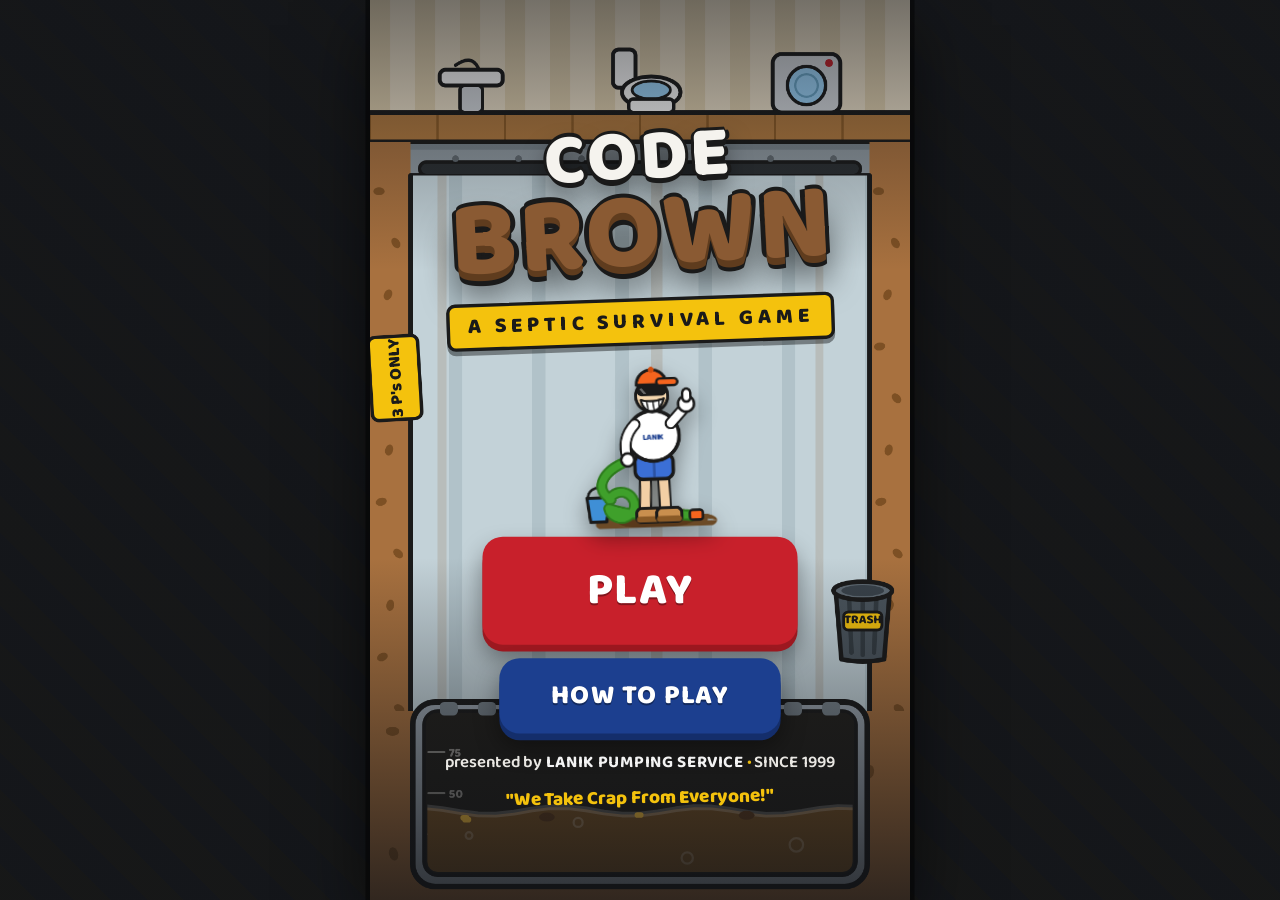
==== game/code-brown/index.html @ 45675d3e "chore: ship Code Brown (septic survival game) + homepage Play button Request: deploy the new Code Br" ====
<!DOCTYPE html>
<html lang="en">
<head>
<meta charset="utf-8">
<title>Code Brown | the septic survival game by Lanik Pumping Service</title>
<meta name="viewport" content="width=device-width, initial-scale=1, maximum-scale=1, user-scalable=no, viewport-fit=cover">
<meta name="description" content="Code Brown: a gross, hilarious septic survival game from Lanik Pumping Service. Tap the junk, spare the 3 P's, and when the tank hits critical... CALL LANIK.">
<meta property="og:title" content="Code Brown: a septic survival game">
<meta property="og:description" content="Defend your septic tank from 'flushable' lies. By Lanik Pumping Service. We Take Crap From Everyone!">
<link rel="icon" href="data:image/svg+xml,%3Csvg%20xmlns='http://www.w3.org/2000/svg'%20viewBox='0%200%20100%20100'%3E%3Ctext%20y='.9em'%20font-size='90'%3E%F0%9F%92%A9%3C/text%3E%3C/svg%3E">
<link rel="preconnect" href="https://fonts.googleapis.com">
<link rel="preconnect" href="https://fonts.gstatic.com" crossorigin>
<link href="https://fonts.googleapis.com/css2?family=Baloo+2:wght@600;800&display=swap" rel="stylesheet">
<link rel="stylesheet" href="style.css">
</head>
<body>
<div id="viewport">
  <div id="stage">
    <canvas id="game" width="480" height="800"></canvas>
    <div id="flash"></div>

    <div id="hud" class="hide">
      <div id="hud-left">
        <div id="hud-score">0</div>
        <div id="hud-combo" class="hide">x2 COMBO!</div>
      </div>
      <div id="hud-wave" class="chip">WAVE 1/6</div>
      <div id="hud-right">
        <button id="btn-mute" class="hud-btn" aria-label="toggle sound" type="button">♪</button>
        <button id="btn-pause" class="hud-btn" aria-label="pause" type="button">❚❚</button>
      </div>
    </div>

    <div id="wave-banner" class="hide">
      <div id="wb-name"></div>
      <div id="wb-sub"></div>
    </div>

    <div id="screens">
      <section id="scr-title" class="screen">
        <div class="title-top">
          <div class="logo-wrap">
            <h1 class="logo"><span class="logo-code">CODE</span><span class="logo-brown">BROWN</span></h1>
            <div class="logo-sub">A SEPTIC SURVIVAL GAME</div>
          </div>
        </div>
        <div class="title-mid">
          <img id="title-mascot" alt="the Lanik mascot, thumbs up, standing in you know what">
          <button id="btn-play" class="btn btn-red btn-huge" type="button">PLAY</button>
          <button id="btn-how" class="btn btn-blue" type="button">HOW TO PLAY</button>
          <div id="title-best" class="chip chip-gold hide">BEST: 0</div>
        </div>
        <div class="title-bottom">
          <div class="brandline">presented by <b>LANIK PUMPING SERVICE</b> <span class="dot">•</span> SINCE 1999</div>
          <div class="slogan">"We Take Crap From Everyone!"</div>
        </div>
      </section>

      <section id="scr-howto" class="screen">
        <h2 class="scr-h">HOW TO PLAY</h2>
        <div class="how-card">
          <img id="how-i1" alt="a flushable wipe">
          <p><b>TAP THE JUNK!</b> Fling wipes, grease and garbage into the trash before they clog your tank.</p>
        </div>
        <div class="how-card">
          <img id="how-i2" alt="a happy poo">
          <p><b>DON'T TAP THE 3 P's.</b> Pee, Poo and (toilet) Paper BELONG in the tank. Let them ride.</p>
        </div>
        <div class="how-card">
          <img id="how-i3" alt="the Lanik truck">
          <p><b>THE TANK ALWAYS FILLS.</b> That's plumbing, baby. When it hits critical: <b>CALL LANIK!</b></p>
        </div>
        <button id="btn-start" class="btn btn-red" type="button">LET'S FLUSH</button>
      </section>

      <section id="scr-fact" class="screen">
        <img id="sarge-img" alt="Sarge, the drill sergeant poo">
        <div class="fact-box">
          <div id="fact-title">SARGE SAYS</div>
          <p id="fact-text"></p>
        </div>
        <div class="tapline">TAP ANYWHERE TO CONTINUE</div>
      </section>

      <section id="scr-critical" class="screen">
        <div id="crit-title">TANK AT 99%</div>
        <div id="crit-sub">This is NOT a drill, soldier.</div>
        <button id="btn-call" class="btn btn-red btn-call" type="button">CALL LANIK</button>
      </section>

      <section id="scr-calling" class="screen">
        <div class="phone-card">
          <div class="phone-head">LANIK PUMPING SERVICE</div>
          <div class="phone-num">1-877-LANIK-56</div>
          <div id="call-line" class="phone-line">RING... RING...</div>
        </div>
      </section>

      <section id="scr-results" class="screen">
        <div id="res-title">CRISIS AVERTED!</div>
        <div id="res-gradewrap">
          <div id="res-grade">A</div>
          <div id="res-grade-col">
            <div id="res-grade-title">FLUSH GORDON</div>
            <div class="res-chips">
              <span id="res-score" class="chip">SCORE 0</span>
              <span id="res-best" class="chip chip-gold">BEST 0</span>
              <span id="res-stars" class="chip">★ 0/18</span>
            </div>
          </div>
        </div>
        <ul id="res-stats"></ul>
        <div class="res-cta">
          <div class="res-cta-headrow">
            <img id="res-mascot" alt="the Lanik mascot">
            <div class="res-cta-head">Real tank feeling full?</div>
          </div>
          <a id="res-call" class="btn btn-red" href="tel:19517635650">CALL LANIK: 951-763-5650</a>
          <div class="res-brandline">1-877-LANIK-56 <span class="dot">•</span> Riverside County &amp; the Inland Empire <span class="dot">•</span> Since 1999</div>
          <div class="res-potty">P.S. We also rent port-a-potties for parties, events and job sites. Nature never takes a day off.</div>
        </div>
        <div class="res-btns">
          <button id="btn-again" class="btn btn-yellow" type="button">PLAY AGAIN</button>
          <a id="res-site" class="btn btn-blue" href="https://lanikpumping.com" target="_blank" rel="noopener">lanikpumping.com</a>
        </div>
      </section>

      <section id="scr-pause" class="screen">
        <h2 class="scr-h">PAUSED</h2>
        <div class="pause-tank-note">(your tank is still full, by the way)</div>
        <button id="btn-resume" class="btn btn-red" type="button">RESUME</button>
        <button id="btn-restart" class="btn btn-yellow" type="button">RESTART</button>
        <button id="btn-quit" class="btn btn-blue" type="button">MAIN MENU</button>
        <button id="btn-mute2" class="btn btn-ghost" type="button">SOUND: ON</button>
      </section>

      <div id="scr-skip" class="hide">TAP TO SKIP ▸</div>
      <div id="rotate-hint" class="hide">rotate your phone for the full mess</div>
    </div>

    <div id="fps-badge" class="hide"></div>
  </div>
</div>
<noscript>
  <div class="noscript-box">
    CODE BROWN needs JavaScript to run. Your septic tank, however, is filling up right now, JavaScript or not.<br>
    <b>Lanik Pumping Service</b>: 951-763-5650 or 1-877-LANIK-56. We Take Crap From Everyone!
  </div>
</noscript>

<script>
window.CB = {
  W: 480, H: 800, state: 'BOOT', reduceMotion: false,
  COLORS: {
    red:'#c8202b', redDark:'#9c1820', blue:'#1c3f8f', blueDark:'#142e6b', ink:'#1a1a1a',
    cream:'#f5f3ee', hazard:'#f4c20d', hazardDark:'#c79a05', charcoal:'#14161a',
    sky:'#8fd9ff', skyHi:'#d8f4ff', sun:'#ffd23f',
    grass:'#7ecb3f', grassDark:'#57a82b', dirt:'#a8713f', dirtDark:'#7d5024', dirtDeep:'#5f3c1a',
    poo:'#8a5a33', pooDark:'#5f3c1e', pooHi:'#b07c4a',
    sludge:'#7a5426', sludgeDark:'#59391a', water:'#6cc8f2',
    steel:'#cfd6dd', steelHi:'#f2f6f9', steelDark:'#98a3ad',
    hose:'#3fa02b', hoseDark:'#2c7a1c', nozzle:'#f5641e',
    white:'#ffffff', gold:'#ffc53d'
  },
  util: {}, save: null
};
(function () {
  var U = CB.util;
  U.TAU = Math.PI * 2;
  U.clamp = function (v, a, b) { return v < a ? a : (v > b ? b : v); };
  U.lerp = function (a, b, t) { return a + (b - a) * t; };
  U.rand = function (a, b) { return a + Math.random() * (b - a); };
  U.randInt = function (a, b) { return Math.floor(U.rand(a, b + 1)); };
  U.pick = function (arr) { return arr[(Math.random() * arr.length) | 0]; };
  U.easeOutCubic = function (t) { return 1 - Math.pow(1 - t, 3); };
  U.easeInCubic = function (t) { return t * t * t; };
  U.easeInOut = function (t) { return t < 0.5 ? 2 * t * t : 1 - Math.pow(-2 * t + 2, 2) / 2; };
  U.easeOutBack = function (t) {
    var c = 1.70158;
    return 1 + (c + 1) * Math.pow(t - 1, 3) + c * Math.pow(t - 1, 2);
  };
})();
(function () {
  var mem = { best: 0, muted: false, seenHow: false };
  try {
    var raw = localStorage.getItem('cb1');
    if (raw) {
      var d = JSON.parse(raw);
      for (var k in mem) { if (Object.prototype.hasOwnProperty.call(d, k)) mem[k] = d[k]; }
    }
  } catch (e) { /* private mode: memory-only saves */ }
  CB.save = {
    get: function (k) { return mem[k]; },
    set: function (k, v) {
      mem[k] = v;
      try { localStorage.setItem('cb1', JSON.stringify(mem)); } catch (e) { /* keep playing */ }
    }
  };
})();
</script>
<script src="js/audio.js"></script>
<script src="js/art.js"></script>
<script src="js/game.js"></script>
<script src="js/cinematics.js"></script>
<script src="js/main.js"></script>
</body>
</html>
---- game/code-brown/style.css ----
/* CODE BROWN: a septic survival game. Lanik Pumping Service. */

:root {
  --red: #c8202b;
  --red-dark: #9c1820;
  --blue: #1c3f8f;
  --blue-dark: #142e6b;
  --ink: #1a1a1a;
  --cream: #f5f3ee;
  --hazard: #f4c20d;
  --hazard-dark: #c79a05;
  --charcoal: #14161a;
  --poo: #8a5a33;
  --poo-dark: #5f3c1e;
  --gold: #ffc53d;
  --font: "Baloo 2", "Arial Rounded MT Bold", "Segoe UI", Arial, sans-serif;
}

* { margin: 0; padding: 0; box-sizing: border-box; }

html, body { height: 100%; overflow: hidden; }

body {
  position: fixed;
  inset: 0;
  font-family: var(--font);
  background: var(--charcoal);
  color: var(--cream);
  touch-action: none;
  user-select: none;
  -webkit-user-select: none;
  -webkit-touch-callout: none;
  -webkit-tap-highlight-color: transparent;
  overscroll-behavior: none;
}

.hide { display: none !important; }

/* ---------- letterbox frame ---------- */

#viewport {
  position: absolute;
  inset: 0;
  overflow: hidden;
  background:
    linear-gradient(rgba(20, 22, 26, 0.92), rgba(20, 22, 26, 0.86)),
    repeating-linear-gradient(45deg, #262009 0 26px, #16181c 26px 52px);
}

#stage {
  position: absolute;
  left: 0;
  top: 0;
  width: 480px;
  height: 800px;
  transform-origin: 0 0;
  overflow: hidden;
  background: var(--charcoal);
  box-shadow: 0 0 0 4px rgba(0, 0, 0, 0.45), 0 22px 60px rgba(0, 0, 0, 0.6);
}

#game { position: absolute; left: 0; top: 0; width: 480px; height: 800px; }

#flash {
  position: absolute;
  inset: 0;
  pointer-events: none;
  opacity: 0;
  transition: opacity 0.25s ease-out;
  z-index: 5;
}
#flash.red { background: rgba(200, 32, 43, 0.30); opacity: 1; transition: none; }
#flash.white { background: rgba(255, 255, 255, 0.5); opacity: 1; transition: none; }

/* ---------- HUD ---------- */

#hud {
  position: absolute;
  left: 0; right: 0; top: 0;
  display: flex;
  align-items: flex-start;
  justify-content: space-between;
  padding: 10px 12px 0;
  pointer-events: none;
  z-index: 10;
}

#hud-left { display: flex; flex-direction: column; gap: 4px; min-width: 130px; }

#hud-score {
  font-weight: 800;
  font-size: 34px;
  line-height: 1;
  color: #fff;
  text-shadow: 0 3px 0 var(--ink), 2px 0 0 var(--ink), -2px 0 0 var(--ink), 0 -2px 0 var(--ink);
}

#hud-combo {
  align-self: flex-start;
  font-weight: 800;
  font-size: 17px;
  color: var(--ink);
  background: var(--gold);
  border: 3px solid var(--ink);
  border-radius: 999px;
  padding: 1px 12px;
  transform: rotate(-3deg);
}
#hud-combo.pop { animation: comboPop 0.3s ease-out; }
@keyframes comboPop {
  0% { transform: rotate(-3deg) scale(1.6); }
  100% { transform: rotate(-3deg) scale(1); }
}

.chip {
  font-weight: 800;
  font-size: 15px;
  color: var(--cream);
  background: rgba(20, 22, 26, 0.75);
  border: 3px solid var(--ink);
  border-radius: 999px;
  padding: 3px 14px;
  letter-spacing: 0.5px;
}
.chip-gold { color: var(--ink); background: var(--gold); }

#hud-wave { margin-top: 4px; }

#hud-right { display: flex; gap: 8px; pointer-events: auto; }

.hud-btn {
  width: 46px;
  height: 46px;
  border: 3px solid var(--ink);
  border-radius: 14px;
  background: var(--cream);
  color: var(--ink);
  font-family: var(--font);
  font-weight: 800;
  font-size: 20px;
  box-shadow: 0 4px 0 rgba(0, 0, 0, 0.5);
  cursor: pointer;
}
.hud-btn:active { transform: translateY(3px); box-shadow: 0 1px 0 rgba(0, 0, 0, 0.5); }
.hud-btn.off { background: #8b8b83; color: #3a3a35; }

/* ---------- buttons ---------- */

.btn {
  display: block;
  font-family: var(--font);
  font-weight: 800;
  font-size: 24px;
  letter-spacing: 1px;
  color: #fff;
  text-align: center;
  text-decoration: none;
  background: var(--c, var(--red));
  border: none;
  border-radius: 18px;
  padding: 14px 30px;
  min-width: 250px;
  cursor: pointer;
  text-shadow: 0 2px 0 rgba(0, 0, 0, 0.35);
  box-shadow: 0 6px 0 var(--cd, var(--red-dark)), 0 12px 22px rgba(0, 0, 0, 0.4);
  transition: transform 0.05s;
}
.btn:active { transform: translateY(5px); box-shadow: 0 1px 0 var(--cd, var(--red-dark)), 0 4px 10px rgba(0, 0, 0, 0.4); }

.btn-red { --c: var(--red); --cd: var(--red-dark); }
.btn-blue { --c: var(--blue); --cd: var(--blue-dark); }
.btn-yellow { --c: var(--hazard); --cd: var(--hazard-dark); color: var(--ink); text-shadow: none; }
.btn-ghost { --c: #33363d; --cd: #202329; font-size: 18px; }

.btn-huge { font-size: 40px; padding: 16px 30px; min-width: 280px; }

.btn-call {
  font-size: 36px;
  min-width: 320px;
  padding: 22px 30px;
  transform: scale(0);
}
.btn-call.show { animation: callIn 0.45s cubic-bezier(0.2, 1.6, 0.4, 1) forwards, callPulse 1s 0.5s ease-in-out infinite alternate; }
@keyframes callIn { to { transform: scale(1); } }
@keyframes callPulse { from { transform: scale(1); } to { transform: scale(1.07); } }

/* ---------- screens ---------- */

#screens .screen {
  position: absolute;
  inset: 0;
  display: none;
  flex-direction: column;
  align-items: center;
  justify-content: center;
  gap: 14px;
  padding: 26px;
  text-align: center;
  z-index: 20;
}
#screens .screen.on { display: flex; }

.scr-h {
  font-size: 40px;
  font-weight: 800;
  color: #fff;
  text-shadow: 0 4px 0 var(--ink), 3px 0 0 var(--ink), -3px 0 0 var(--ink), 0 -3px 0 var(--ink);
  transform: rotate(-2deg);
}

#scr-howto, #scr-results, #scr-pause, #scr-calling {
  background: rgba(16, 18, 22, 0.93);
}

/* title */

#scr-title {
  justify-content: space-between;
  background: linear-gradient(rgba(16, 18, 22, 0.55), rgba(16, 18, 22, 0) 30%, rgba(16, 18, 22, 0) 62%, rgba(16, 18, 22, 0.78));
}

.title-top { margin-top: 44px; }

.logo { line-height: 0.86; transform: rotate(-3deg); animation: logoBob 2.6s ease-in-out infinite alternate; }
@keyframes logoBob { from { transform: rotate(-3deg) translateY(0); } to { transform: rotate(-3deg) translateY(-8px); } }

.logo-code, .logo-brown { display: block; font-weight: 800; letter-spacing: 2px; }

.logo-code {
  font-size: 64px;
  color: var(--cream);
  text-shadow: 0 5px 0 var(--ink), 3px 0 0 var(--ink), -3px 0 0 var(--ink), 0 -3px 0 var(--ink), 0 12px 22px rgba(0, 0, 0, 0.6);
}

.logo-brown {
  font-size: 96px;
  color: var(--poo);
  text-shadow: 0 6px 0 var(--poo-dark), 4px 0 0 var(--ink), -4px 0 0 var(--ink), 0 -4px 0 var(--ink), 0 10px 0 var(--ink), 0 20px 30px rgba(0, 0, 0, 0.65);
}

.logo-sub {
  margin-top: 14px;
  font-weight: 800;
  font-size: 19px;
  letter-spacing: 4px;
  color: var(--ink);
  background: var(--hazard);
  border: 3px solid var(--ink);
  border-radius: 8px;
  display: inline-block;
  padding: 3px 16px;
  transform: rotate(-2deg);
  box-shadow: 0 4px 0 rgba(0, 0, 0, 0.4);
}

.title-mid { display: flex; flex-direction: column; align-items: center; gap: 12px; }

#title-mascot {
  width: 148px;
  height: 148px;
  margin-bottom: -4px;
  transform: rotate(-2deg);
  filter: drop-shadow(0 8px 10px rgba(0, 0, 0, 0.4));
  animation: mascotBob 2.2s ease-in-out infinite alternate;
}
@keyframes mascotBob { from { transform: rotate(-2deg) translateY(0); } to { transform: rotate(-2deg) translateY(-6px); } }

.title-bottom { display: flex; flex-direction: column; gap: 6px; margin-bottom: 8px; }

.brandline { font-size: 15px; font-weight: 600; color: var(--cream); opacity: 0.95; }
.brandline b { color: #fff; letter-spacing: 0.5px; }
.dot { color: var(--hazard); }

.slogan { font-size: 17px; font-weight: 800; color: var(--hazard); transform: rotate(-1deg); }

/* how to */

.how-card {
  display: flex;
  align-items: center;
  gap: 14px;
  width: 100%;
  max-width: 420px;
  background: var(--cream);
  color: var(--ink);
  border: 4px solid var(--ink);
  border-radius: 18px;
  padding: 12px 16px;
  text-align: left;
  box-shadow: 0 6px 0 rgba(0, 0, 0, 0.45);
}
.how-card img { width: 64px; height: 64px; flex: 0 0 64px; }
.how-card p { font-size: 17px; font-weight: 600; line-height: 1.25; }
.how-card b { color: var(--red); }

/* fact (Sarge) */

#scr-fact {
  justify-content: flex-end;
  gap: 8px;
  padding-bottom: 46px;
  background: linear-gradient(rgba(16, 18, 22, 0) 30%, rgba(16, 18, 22, 0.88) 62%);
}

#sarge-img { width: 150px; height: 150px; animation: sargeIn 0.4s cubic-bezier(0.2, 1.5, 0.4, 1); }
@keyframes sargeIn { from { transform: translateY(80px) scale(0.4); } }

.fact-box {
  width: 100%;
  max-width: 420px;
  background: var(--cream);
  color: var(--ink);
  border: 4px solid var(--ink);
  border-radius: 18px;
  padding: 14px 18px;
  box-shadow: 0 6px 0 rgba(0, 0, 0, 0.45);
}

#fact-title { font-weight: 800; font-size: 16px; letter-spacing: 2px; color: var(--red); margin-bottom: 4px; }
#fact-text { font-weight: 600; font-size: 19px; line-height: 1.3; }

.tapline { font-size: 14px; font-weight: 600; opacity: 0.8; letter-spacing: 1px; animation: tapBlink 1.1s ease-in-out infinite alternate; }
@keyframes tapBlink { from { opacity: 0.85; } to { opacity: 0.35; } }

/* critical */

#scr-critical { gap: 20px; background: none; }

#crit-title {
  font-size: 52px;
  font-weight: 800;
  color: #fff;
  text-shadow: 0 5px 0 var(--red-dark), 3px 0 0 var(--ink), -3px 0 0 var(--ink), 0 -3px 0 var(--ink);
  background: var(--red);
  border: 4px solid var(--ink);
  border-radius: 16px;
  padding: 6px 24px;
  transform: rotate(-2deg);
  animation: critShake 0.5s ease-in-out infinite;
}
@keyframes critShake {
  0%, 100% { transform: rotate(-2deg); }
  25% { transform: rotate(-1deg) translateX(-3px); }
  75% { transform: rotate(-3deg) translateX(3px); }
}

#crit-sub {
  font-size: 21px;
  font-weight: 800;
  color: var(--cream);
  text-shadow: 0 2px 0 var(--ink);
  background: rgba(16, 18, 22, 0.72);
  border-radius: 12px;
  padding: 6px 14px;
}

/* calling */

.phone-card {
  width: 100%;
  max-width: 380px;
  background: var(--cream);
  color: var(--ink);
  border: 4px solid var(--ink);
  border-radius: 24px;
  padding: 30px 22px;
  box-shadow: 0 10px 0 rgba(0, 0, 0, 0.5);
  animation: phoneRing 0.6s ease-in-out 2;
}
@keyframes phoneRing {
  0%, 100% { transform: rotate(0); }
  20% { transform: rotate(-2deg); }
  60% { transform: rotate(2deg); }
}

.phone-head { font-weight: 800; font-size: 22px; letter-spacing: 1px; }
.phone-num { font-weight: 800; font-size: 27px; color: var(--red); margin: 4px 0 16px; }
.phone-line { font-weight: 600; font-size: 19px; min-height: 52px; line-height: 1.3; }

/* results */

#scr-results { gap: 10px; padding-top: 34px; }

#res-title {
  font-size: 37px;
  font-weight: 800;
  color: #fff;
  text-shadow: 0 4px 0 var(--ink), 3px 0 0 var(--ink), -3px 0 0 var(--ink), 0 -3px 0 var(--ink);
  transform: rotate(-2deg);
}
#res-title.rescued { color: var(--hazard); }

#res-gradewrap { display: flex; align-items: center; gap: 16px; }

#res-grade {
  width: 92px;
  height: 92px;
  border-radius: 50%;
  border: 5px solid var(--ink);
  display: flex;
  align-items: center;
  justify-content: center;
  font-size: 56px;
  font-weight: 800;
  color: #fff;
  text-shadow: 0 3px 0 rgba(0, 0, 0, 0.4);
  background: var(--blue);
  box-shadow: 0 6px 0 rgba(0, 0, 0, 0.45);
}
#res-grade.g-s { background: var(--gold); color: var(--ink); text-shadow: none; }
#res-grade.g-a { background: #3fa02b; }
#res-grade.g-b { background: var(--blue); }
#res-grade.g-c { background: #8a6d3b; }
#res-grade.g-d { background: #6b4a26; }
#res-grade.g-f { background: var(--red); }

#res-grade-col { display: flex; flex-direction: column; align-items: flex-start; gap: 8px; }
#res-grade-title { font-size: 24px; font-weight: 800; color: var(--hazard); text-shadow: 0 2px 0 var(--ink); transform: rotate(-1deg); }
.res-chips { display: flex; flex-wrap: wrap; gap: 6px; }

#res-stats {
  list-style: none;
  width: 100%;
  max-width: 400px;
  font-size: 16px;
  font-weight: 600;
  color: var(--cream);
}
#res-stats li { display: flex; justify-content: space-between; gap: 12px; padding: 2px 6px; }
#res-stats li b { color: var(--gold); }

.res-cta {
  width: 100%;
  max-width: 420px;
  background: var(--cream);
  color: var(--ink);
  border: 4px solid var(--ink);
  border-radius: 18px;
  padding: 14px 16px 12px;
  display: flex;
  flex-direction: column;
  align-items: center;
  gap: 8px;
  box-shadow: 0 6px 0 rgba(0, 0, 0, 0.45);
}
.res-cta-headrow { display: flex; align-items: center; gap: 10px; }
#res-mascot { width: 62px; height: 62px; }
.res-cta-head { font-weight: 800; font-size: 19px; }
.res-cta .btn { font-size: 21px; min-width: 0; width: 100%; }
.res-brandline { font-size: 13px; font-weight: 600; }
.res-potty { font-size: 13px; font-weight: 600; opacity: 0.75; line-height: 1.25; }

.res-btns { display: flex; gap: 10px; }
.res-btns .btn { font-size: 19px; min-width: 0; padding: 12px 20px; }

#scr-results .slogan { font-size: 15px; }

/* pause */

.pause-tank-note { font-size: 15px; font-weight: 600; opacity: 0.7; margin-top: -8px; }

/* wave banner */

#wave-banner {
  position: absolute;
  left: 0; right: 0; top: 34%;
  display: flex;
  flex-direction: column;
  align-items: center;
  gap: 6px;
  pointer-events: none;
  z-index: 15;
  opacity: 0;
}
#wave-banner.show { animation: bannerIn 1.9s ease-out forwards; }
@keyframes bannerIn {
  0% { opacity: 0; transform: scale(0.6); }
  12% { opacity: 1; transform: scale(1.05); }
  18% { transform: scale(1); }
  82% { opacity: 1; transform: scale(1); }
  100% { opacity: 0; transform: scale(1.04); }
}

#wb-name {
  font-size: 42px;
  font-weight: 800;
  color: #fff;
  text-shadow: 0 4px 0 var(--ink), 3px 0 0 var(--ink), -3px 0 0 var(--ink), 0 -3px 0 var(--ink);
  background: var(--red);
  border: 4px solid var(--ink);
  border-radius: 14px;
  padding: 2px 22px;
  transform: rotate(-2deg);
}

#wb-sub {
  font-size: 18px;
  font-weight: 800;
  color: var(--ink);
  background: var(--hazard);
  border: 3px solid var(--ink);
  border-radius: 999px;
  padding: 2px 16px;
  transform: rotate(-1deg);
}

/* skip + rotate + fps */

#scr-skip {
  position: absolute;
  bottom: 18px;
  left: 50%;
  transform: translateX(-50%);
  font-weight: 800;
  font-size: 16px;
  letter-spacing: 1px;
  color: var(--cream);
  background: rgba(16, 18, 22, 0.7);
  border: 3px solid var(--ink);
  border-radius: 999px;
  padding: 5px 18px;
  pointer-events: none;
  z-index: 30;
  animation: tapBlink 1s ease-in-out infinite alternate;
}

#rotate-hint {
  position: absolute;
  top: 12px;
  left: 50%;
  transform: translateX(-50%);
  font-weight: 600;
  font-size: 15px;
  color: var(--ink);
  background: var(--hazard);
  border: 3px solid var(--ink);
  border-radius: 999px;
  padding: 4px 16px;
  pointer-events: none;
  z-index: 40;
}

#fps-badge {
  position: absolute;
  left: 6px;
  bottom: 6px;
  font: 600 12px monospace;
  color: #9f9;
  background: rgba(0, 0, 0, 0.6);
  padding: 2px 6px;
  border-radius: 6px;
  pointer-events: none;
  z-index: 50;
}

/* noscript */

.noscript-box {
  position: fixed;
  left: 50%;
  top: 50%;
  transform: translate(-50%, -50%);
  max-width: 420px;
  background: var(--cream);
  color: var(--ink);
  font-family: var(--font);
  font-weight: 600;
  font-size: 17px;
  line-height: 1.4;
  border: 4px solid var(--ink);
  border-radius: 18px;
  padding: 22px;
  text-align: center;
  z-index: 999;
}

/* reduced motion */

@media (prefers-reduced-motion: reduce) {
  .logo, #crit-title, .btn-call.show, .phone-card, .tapline, #scr-skip, #sarge-img, #title-mascot { animation: none !important; }
  .btn-call { transform: scale(1); }
}
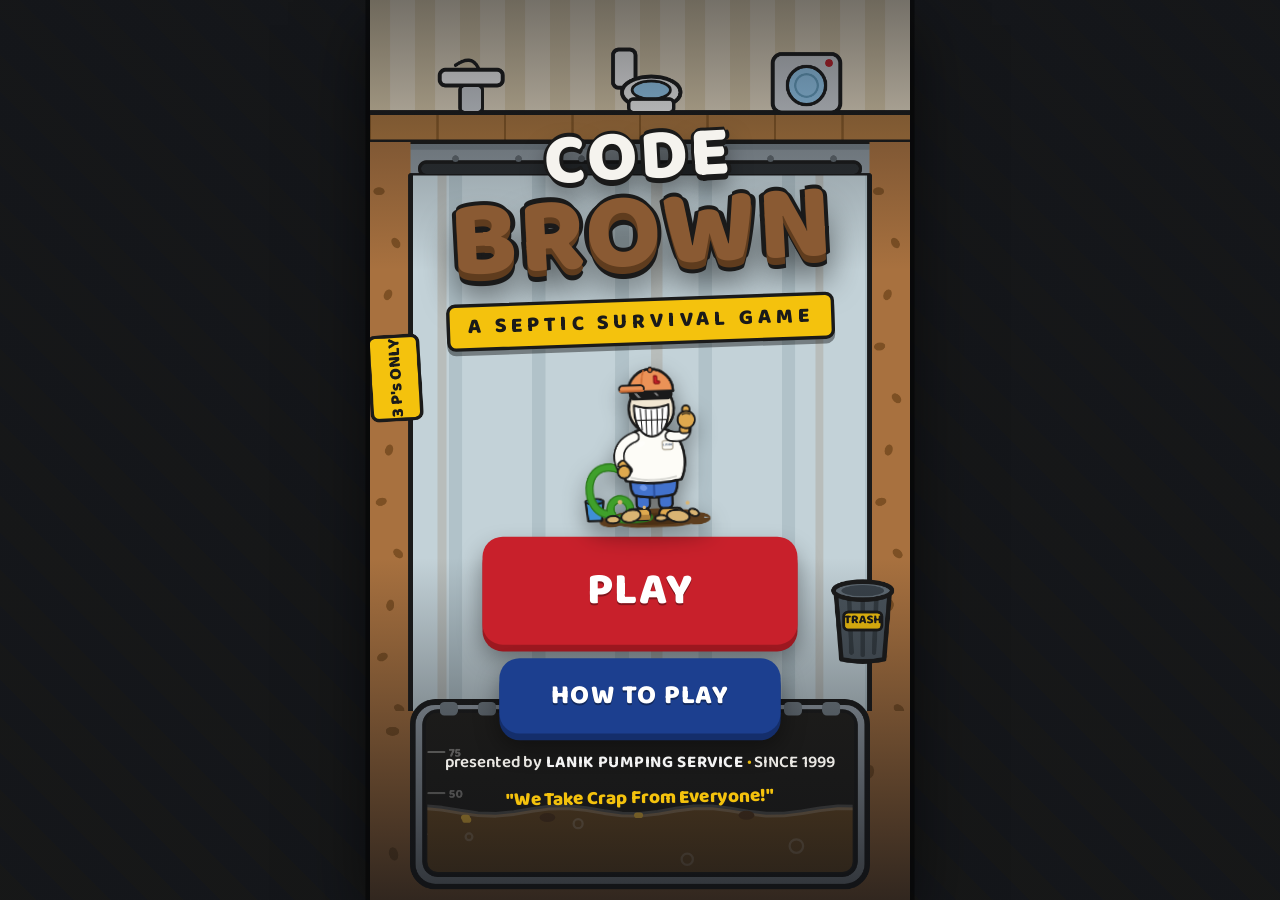
==== commit 1ad90243: "chore: ship mascot v3 (decal-true), mascot tips, clearer falling junk Request: bring the real truck-" ====
--- a/game/code-brown/index.html
+++ b/game/code-brown/index.html
@@ -74,9 +74,9 @@
       </section>
 
       <section id="scr-fact" class="screen">
-        <img id="sarge-img" alt="Sarge, the drill sergeant poo">
+        <img id="tip-mascot" alt="the Lanik mascot, grinning, thumbs up">
         <div class="fact-box">
-          <div id="fact-title">SARGE SAYS</div>
+          <div id="fact-title">LANIK GUY SAYS</div>
           <p id="fact-text"></p>
         </div>
         <div class="tapline">TAP ANYWHERE TO CONTINUE</div>
--- a/game/code-brown/style.css
+++ b/game/code-brown/style.css
@@ -293,7 +293,7 @@
 .how-card p { font-size: 17px; font-weight: 600; line-height: 1.25; }
 .how-card b { color: var(--red); }
 
-/* fact (Sarge) */
+/* fact (Lanik Guy tip card) */
 
 #scr-fact {
   justify-content: flex-end;
@@ -302,8 +302,8 @@
   background: linear-gradient(rgba(16, 18, 22, 0) 30%, rgba(16, 18, 22, 0.88) 62%);
 }
 
-#sarge-img { width: 150px; height: 150px; animation: sargeIn 0.4s cubic-bezier(0.2, 1.5, 0.4, 1); }
-@keyframes sargeIn { from { transform: translateY(80px) scale(0.4); } }
+#tip-mascot { width: 150px; height: 150px; animation: tipIn 0.4s cubic-bezier(0.2, 1.5, 0.4, 1); }
+@keyframes tipIn { from { transform: translateY(80px) scale(0.4); } }
 
 .fact-box {
   width: 100%;
@@ -577,6 +577,6 @@
 /* reduced motion */
 
 @media (prefers-reduced-motion: reduce) {
-  .logo, #crit-title, .btn-call.show, .phone-card, .tapline, #scr-skip, #sarge-img, #title-mascot { animation: none !important; }
+  .logo, #crit-title, .btn-call.show, .phone-card, .tapline, #scr-skip, #tip-mascot, #title-mascot { animation: none !important; }
   .btn-call { transform: scale(1); }
 }
